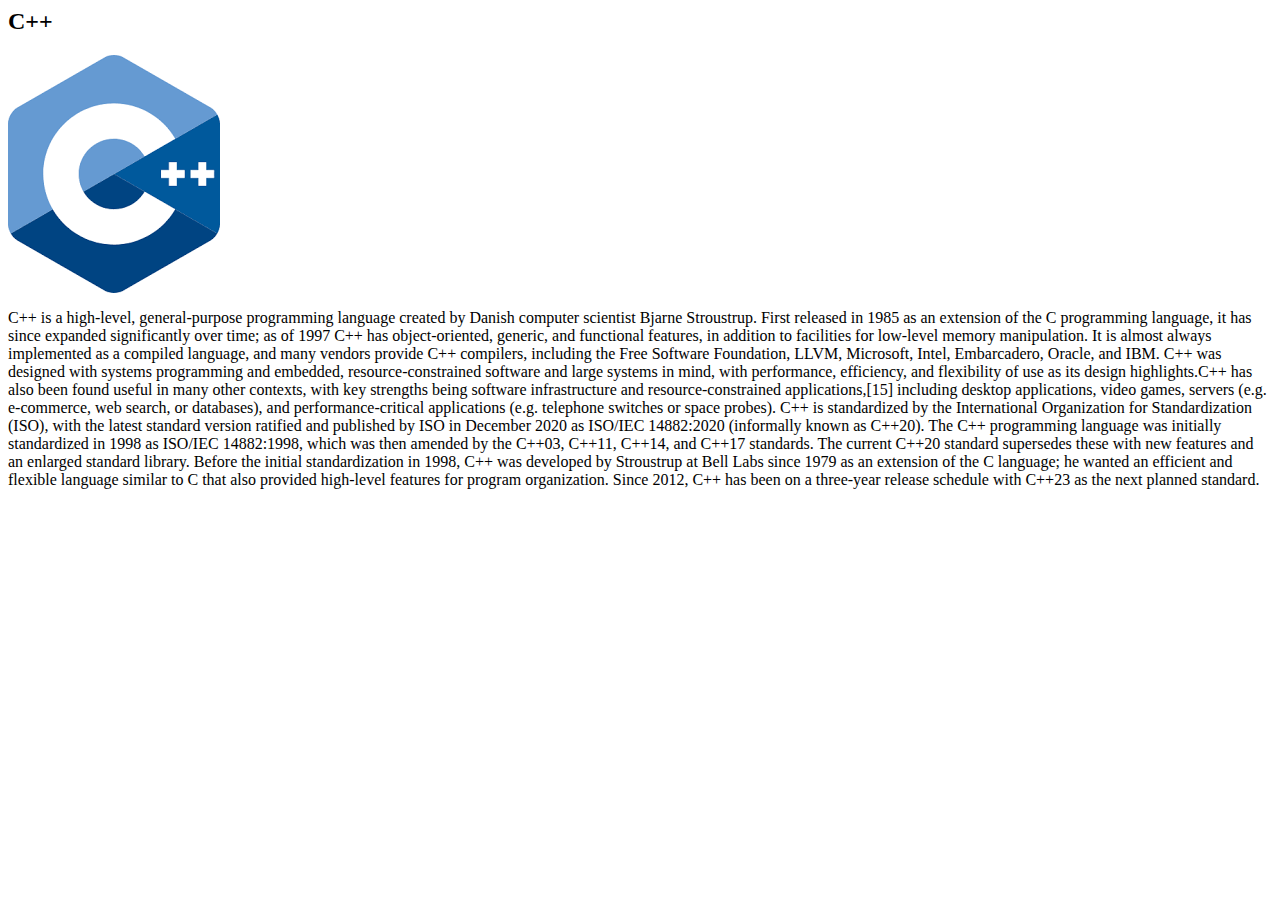
==== c++.html @ cfe98ab5 "Add files via upload" ====
<html><!DOCTYPE html>
<html lang="en">
<head>
    <meta charset="UTF-8">
    <meta name="viewport" content="width=device-width, initial-scale=1.0">
    <title>C++</title>
    <link rel="stylesheet" href="css/styles.css">
</head>
<body>
    <h2 class="cp">C++</h2>
    <img src="[data-uri]"alt="C++">
   <p> C++ is a high-level, general-purpose programming language created by Danish computer scientist Bjarne Stroustrup. First released in 1985 as an extension of the C programming language, it has since expanded significantly over time; as of 1997 C++ has object-oriented, generic, and functional features, in addition to facilities for low-level memory manipulation. It is almost always implemented as a compiled language, and many vendors provide C++ compilers, including the Free Software Foundation, LLVM, Microsoft, Intel, Embarcadero, Oracle, and IBM.

C++ was designed with systems programming and embedded, resource-constrained software and large systems in mind, with performance, efficiency, and flexibility of use as its design highlights.C++ has also been found useful in many other contexts, with key strengths being software infrastructure and resource-constrained applications,[15] including desktop applications, video games, servers (e.g. e-commerce, web search, or databases), and performance-critical applications (e.g. telephone switches or space probes).

C++ is standardized by the International Organization for Standardization (ISO), with the latest standard version ratified and published by ISO in December 2020 as ISO/IEC 14882:2020 (informally known as C++20). The C++ programming language was initially standardized in 1998 as ISO/IEC 14882:1998, which was then amended by the C++03, C++11, C++14, and C++17 standards. The current C++20 standard supersedes these with new features and an enlarged standard library. Before the initial standardization in 1998, C++ was developed by Stroustrup at Bell Labs since 1979 as an extension of the C language; he wanted an efficient and flexible language similar to C that also provided high-level features for program organization. Since 2012, C++ has been on a three-year release schedule with C++23 as the next planned standard.</p>
</body>
</html></html>
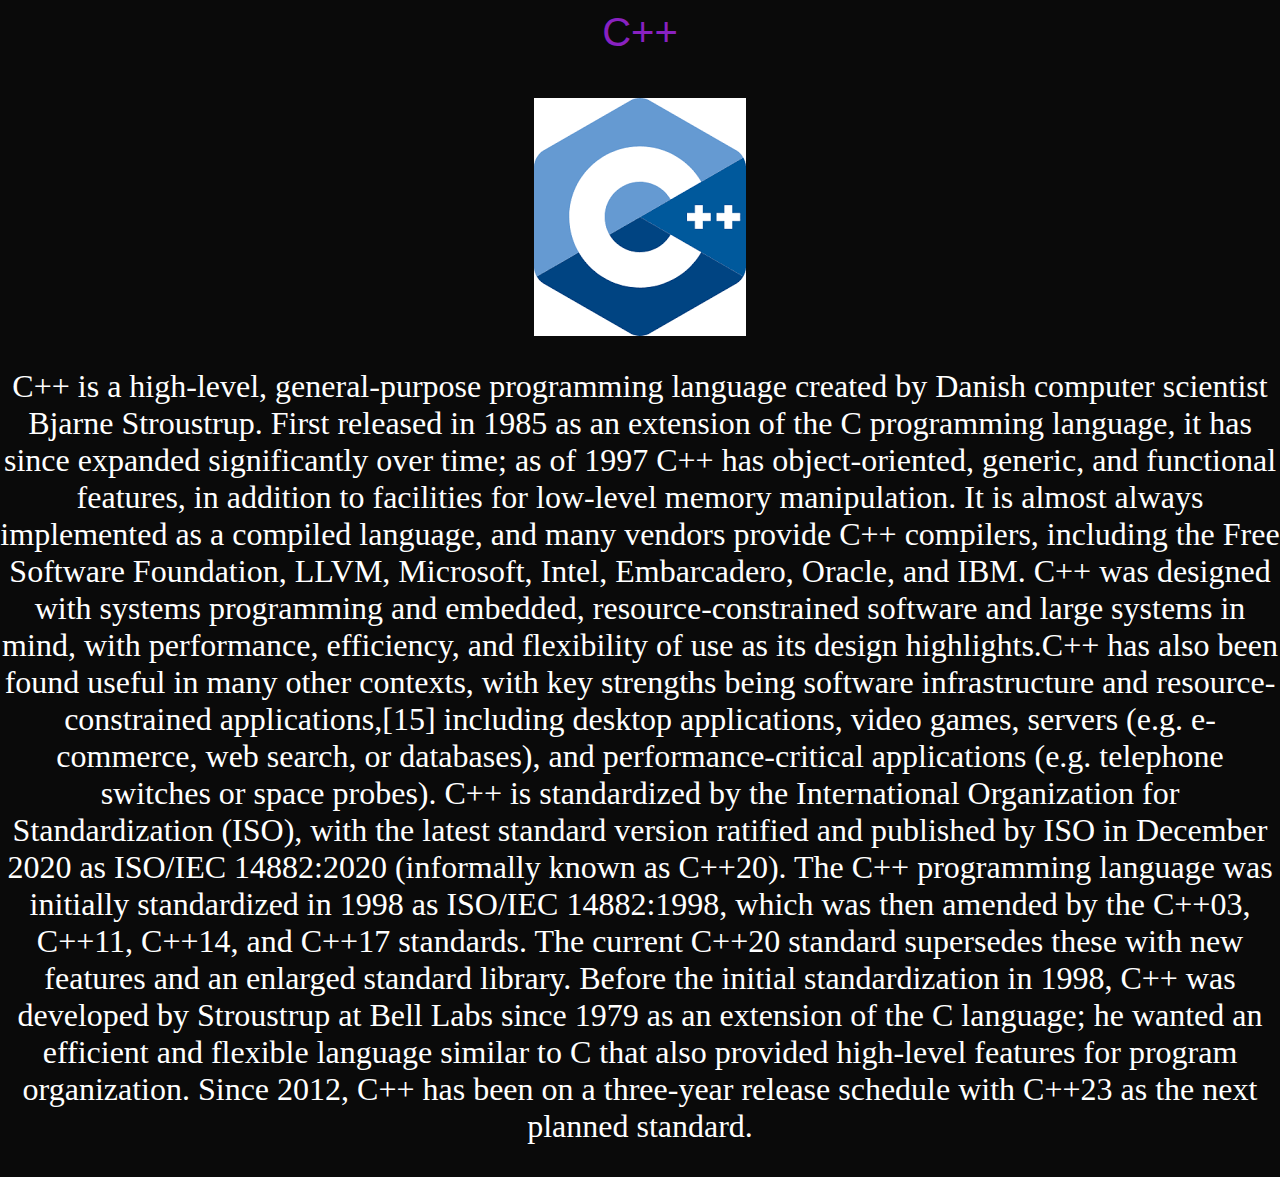
==== commit b8ecf34f: "Update c++.html" ====
--- a/c++.html
+++ b/c++.html
@@ -4,7 +4,7 @@
     <meta charset="UTF-8">
     <meta name="viewport" content="width=device-width, initial-scale=1.0">
     <title>C++</title>
-    <link rel="stylesheet" href="css/styles.css">
+    <link rel="stylesheet" href="styles.css">
 </head>
 <body>
     <h2 class="cp">C++</h2>
@@ -15,4 +15,4 @@
 
 C++ is standardized by the International Organization for Standardization (ISO), with the latest standard version ratified and published by ISO in December 2020 as ISO/IEC 14882:2020 (informally known as C++20). The C++ programming language was initially standardized in 1998 as ISO/IEC 14882:1998, which was then amended by the C++03, C++11, C++14, and C++17 standards. The current C++20 standard supersedes these with new features and an enlarged standard library. Before the initial standardization in 1998, C++ was developed by Stroustrup at Bell Labs since 1979 as an extension of the C language; he wanted an efficient and flexible language similar to C that also provided high-level features for program organization. Since 2012, C++ has been on a three-year release schedule with C++23 as the next planned standard.</p>
 </body>
-</html></html>+</html></html>
--- a/styles.css
+++ b/styles.css
@@ -0,0 +1,77 @@
+
+body{
+    margin: 0;
+    text-align: center;
+    font-family: 'Merriweather', serif;
+    font-size: 200%;
+    color: rgb(255, 255, 255);
+    background-color: rgb(10, 10, 10);
+}
+
+h1{ 
+    color: rgb(164, 0, 186);
+    font-size: 5.625rem;
+    margin: 50px auto 0 auto;
+    font-family: 'Sacramento', cursive;
+}
+h2{
+    color: rgb(137, 33, 193);
+    font-family: 'montserrat', sans-serif;
+    font-size: 2.5rem;
+    font-weight: normal;
+    padding: 10px;
+}
+
+.notes{
+    background-color:rgb(42, 119, 196);
+    position: relative;
+    padding-top: 100px;
+}
+.extra-options
+{
+    margin: 100px 0 ;
+    background-color: #7d37a3;
+    padding: 50px 0 20px;
+    position: relative;
+}
+
+.btn {
+    background: #0f9edb;
+    background-image: -webkit-linear-gradient(top#0f7699, #0f1cd6);
+    background-image: -moz-linear-gradient(top#0f7699 , #0f1cd6);
+    background-image: -ms-linear-gradient(top#0f7699, #0f1cd6);
+    background-image: -o-linear-gradient(top#0f7699, #0f1cd6);
+    background-image: linear-gradient(top#0f7699 , #0f1cd6);
+    -webkit-border-radius: 8;
+    -moz-border-radius: 8;
+    border-radius: 8px;
+    font-family: 'montserrat' , sans-serif;
+    color: #ffffff;
+    font-size: 20px;
+    padding: 10px 20px 10px 20px;
+    text-decoration: none;
+  }
+  
+  .btn:hover {
+    background: #1d21ff;
+    background-image: -webkit-linear-gradient(top#1d21ff, #5a65ff);
+    background-image: -moz-linear-gradient(top#1d21ff , #5a65ff);
+    background-image: -ms-linear-gradient(top#1d21ff, #5a65ff);
+    background-image: -o-linear-gradient(top#1d21ff, #5a65ff);
+    background-image: linear-gradient(top#1d21ff , #5a65ff);
+    text-decoration: none;
+    width: 40%;
+  }
+  .copyright{
+    color: EAF6F6;
+    font-size: 0.75rem;
+    padding: 20px 0;
+    width: 40%;
+    margin: 40px auto 60px;
+  }
+
+  .contact-me
+  {
+    width: 40%;
+    margin: 40px auto 60px;
+}